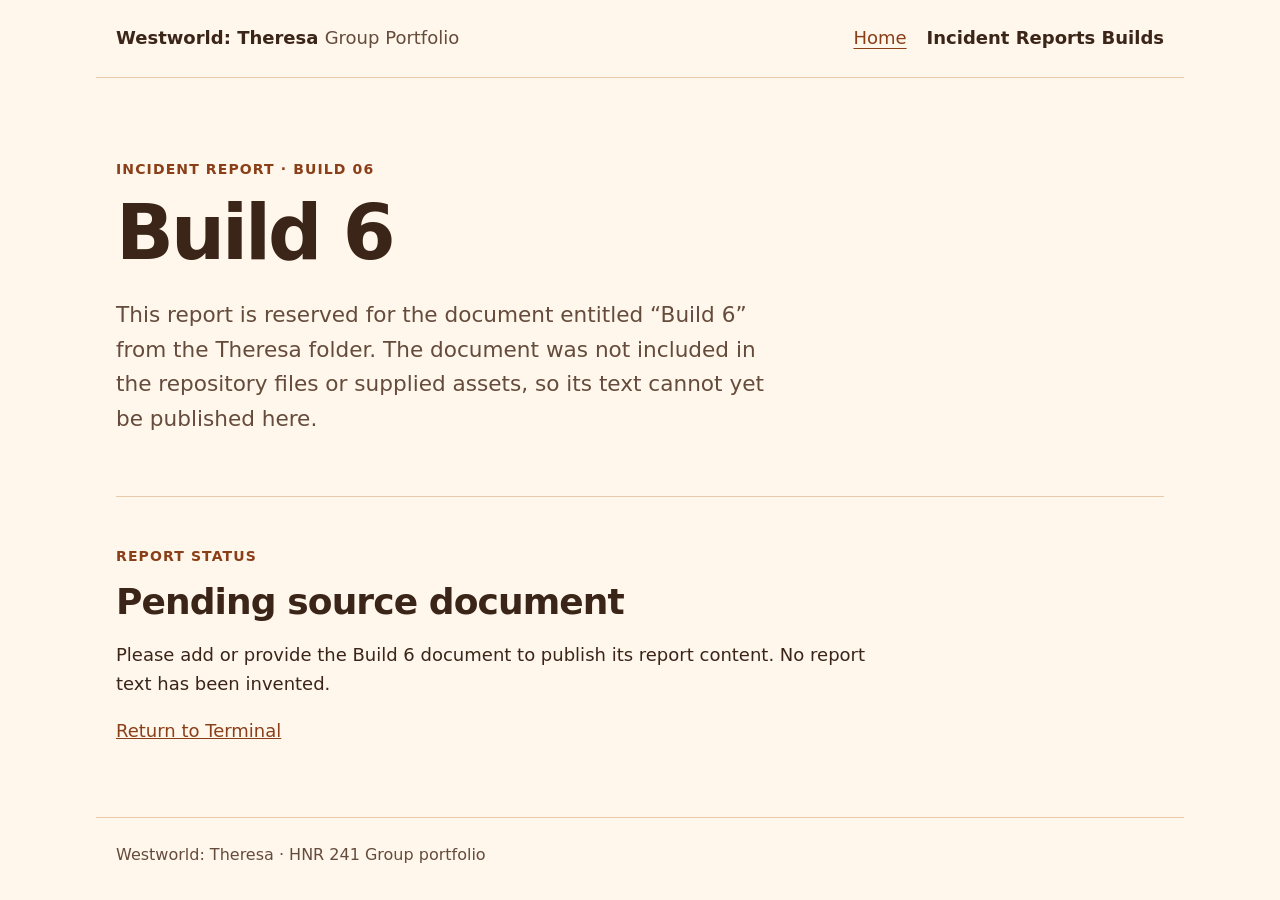
==== reports.html @ de33dd86 "Agent: create reports.html" ====
<!DOCTYPE html>
<html lang="en">
<head>
  <meta charset="utf-8">
  <meta name="viewport" content="width=device-width, initial-scale=1">
  <title>Incident Reports: Build 6 | Westworld: Theresa</title>
  <link rel="stylesheet" href="styles.css">
</head>
<body>
  <a class="skip-link" href="#main">Skip to main content</a>

  <header class="site-header">
    <p class="site-title"><a href="index.html">Westworld: Theresa <span>Group Portfolio</span></a></p>
    <nav aria-label="Main">
      <ul>
        <li><a href="index.html">Home</a></li>
        <li><a href="reports.html" aria-current="page">Incident Reports <span>Builds</span></a></li>
      </ul>
    </nav>
  </header>

  <main id="main">
    <section class="hero" aria-labelledby="page-title">
      <p class="eyebrow">Incident Report <span aria-hidden="true">·</span> Build 06</p>
      <h1 id="page-title">Build 6</h1>
      <p class="hero-intro">This report is reserved for the document entitled “Build 6” from the Theresa folder. The document was not included in the repository files or supplied assets, so its text cannot yet be published here.</p>
    </section>

    <section class="content-section" aria-labelledby="status-title">
      <p class="eyebrow">Report status</p>
      <h2 id="status-title">Pending source document</h2>
      <p>Please add or provide the Build 6 document to publish its report content. No report text has been invented.</p>
      <p><a href="index.html">Return to Terminal</a></p>
    </section>
  </main>

  <footer class="site-footer">
    <p>Westworld: Theresa <span aria-hidden="true">·</span> HNR 241 Group portfolio</p>
  </footer>
</body>
</html>
---- styles.css ----
:root {
  --text: #3b2418;
  --muted: #654b3c;
  --background: #fff7eb;
  --accent: #8a3f19;
  --border: #e8c9a8;
  --surface: #f7e5cf;
  --max-width: 68rem;
}

*,
*::before,
*::after {
  box-sizing: border-box;
}

body {
  margin: 0;
  font-family: system-ui, -apple-system, "Segoe UI", Roboto, sans-serif;
  font-size: 1.125rem;
  line-height: 1.6;
  color: var(--text);
  background: var(--background);
}

.site-header,
main,
.site-footer {
  max-width: var(--max-width);
  margin: 0 auto;
  padding: 1.5rem 1.25rem;
}

.site-header {
  display: flex;
  flex-wrap: wrap;
  align-items: baseline;
  justify-content: space-between;
  gap: 1rem;
  border-bottom: 1px solid var(--border);
}

.site-title {
  margin: 0;
  font-weight: 700;
}

.site-title a {
  color: inherit;
  text-decoration: none;
}

nav ul {
  display: flex;
  flex-wrap: wrap;
  gap: 1.25rem;
  margin: 0;
  padding: 0;
  list-style: none;
}

a {
  color: var(--accent);
}

a:focus-visible {
  outline: 3px solid var(--accent);
  outline-offset: 2px;
}

h1 {
  font-size: 2.25rem;
  line-height: 1.2;
}

img,
video {
  max-width: 100%;
  height: auto;
}

.site-footer {
  border-top: 1px solid var(--border);
  color: var(--muted);
  font-size: 1rem;
}

.skip-link {
  position: absolute;
  left: -999rem;
}

.skip-link:focus {
  left: 1rem;
  top: 1rem;
  padding: 0.5rem 0.75rem;
  background: var(--background);
}

.site-title span {
  color: var(--muted);
  font-weight: 400;
}

nav a {
  text-decoration-thickness: 0.08em;
  text-underline-offset: 0.2em;
}

nav a[aria-current="page"] {
  color: var(--text);
  font-weight: 700;
  text-decoration: none;
}

.artifact-dropdown {
  position: relative;
}

.artifact-dropdown > summary {
  cursor: pointer;
  color: var(--accent);
  font-weight: 700;
  text-decoration: underline;
  text-decoration-thickness: 0.08em;
  text-underline-offset: 0.2em;
}

.artifact-dropdown > summary:focus-visible {
  outline: 3px solid var(--accent);
  outline-offset: 3px;
}

nav ul.artifact-menu {
  display: none;
  position: absolute;
  z-index: 1;
  top: 100%;
  left: 0;
  min-width: 12rem;
  margin: 0;
  padding: 0.5rem;
  border: 1px solid var(--border);
  border-radius: 0.25rem;
  background: var(--background);
  box-shadow: 0 0.25rem 0.75rem rgb(59 36 24 / 18%);
}

.artifact-dropdown[open] > .artifact-menu {
  display: block;
}

.artifact-menu a {
  display: block;
  padding: 0.35rem 0.5rem;
}

.hero {
  padding: 3.5rem 0 3.75rem;
  border-bottom: 1px solid var(--border);
}

.cover-image {
  display: block;
  width: 100%;
  height: auto;
  margin: 1.5rem 0;
}

.eyebrow {
  margin: 0 0 0.75rem;
  color: var(--accent);
  font-size: 0.875rem;
  font-weight: 700;
  letter-spacing: 0.08em;
  text-transform: uppercase;
}

.hero h1 {
  max-width: 15ch;
  margin: 0;
  font-size: clamp(2.5rem, 6vw, 4.75rem);
  letter-spacing: -0.04em;
  line-height: 1.08;
}

.hero-intro {
  max-width: 42rem;
  margin: 1.5rem 0 0;
  color: var(--muted);
  font-size: clamp(1.125rem, 2vw, 1.35rem);
}

.hero-actions {
  display: flex;
  flex-wrap: wrap;
  align-items: center;
  gap: 1.25rem;
  margin-top: 1.75rem;
}

.button {
  display: inline-block;
  padding: 0.7rem 1rem;
  border: 2px solid var(--accent);
  border-radius: 0.25rem;
  background: var(--accent);
  color: #fff;
  font-weight: 700;
  text-decoration: none;
}

.button:hover {
  background: #6b2e12;
  border-color: #6b2e12;
}

.button:focus-visible,
.text-link:focus-visible {
  outline: 3px solid var(--text);
  outline-offset: 3px;
}

.text-link {
  font-weight: 700;
  text-underline-offset: 0.2em;
}

.content-section,
.work-section {
  max-width: 48rem;
  padding: 3rem 0;
}

.content-section h2,
.work-section h2 {
  margin: 0 0 0.75rem;
  font-size: clamp(1.75rem, 3vw, 2.25rem);
  letter-spacing: -0.025em;
  line-height: 1.2;
}

.content-section > p:last-child,
.work-section > p:not(.eyebrow) {
  max-width: 44rem;
  margin: 0;
  color: var(--muted);
}

.work-section {
  max-width: none;
  padding: 2rem clamp(1.25rem, 5vw, 3rem);
  border: 1px solid var(--border);
  border-radius: 0.5rem;
  background: var(--surface);
}

.work-note {
  margin-top: 1.5rem;
  padding-top: 1rem;
  border-top: 1px solid var(--border);
  color: var(--text);
  font-size: 1rem;
  font-weight: 600;
}

.site-footer p {
  margin: 0;
}

@media (max-width: 36rem) {
  .site-header {
    align-items: flex-start;
    flex-direction: column;
  }

  .hero {
    padding: 2.75rem 0 3rem;
  }

  .content-section {
    padding: 2.5rem 0;
  }

  nav ul.artifact-menu {
    left: auto;
    right: 0;
  }
}
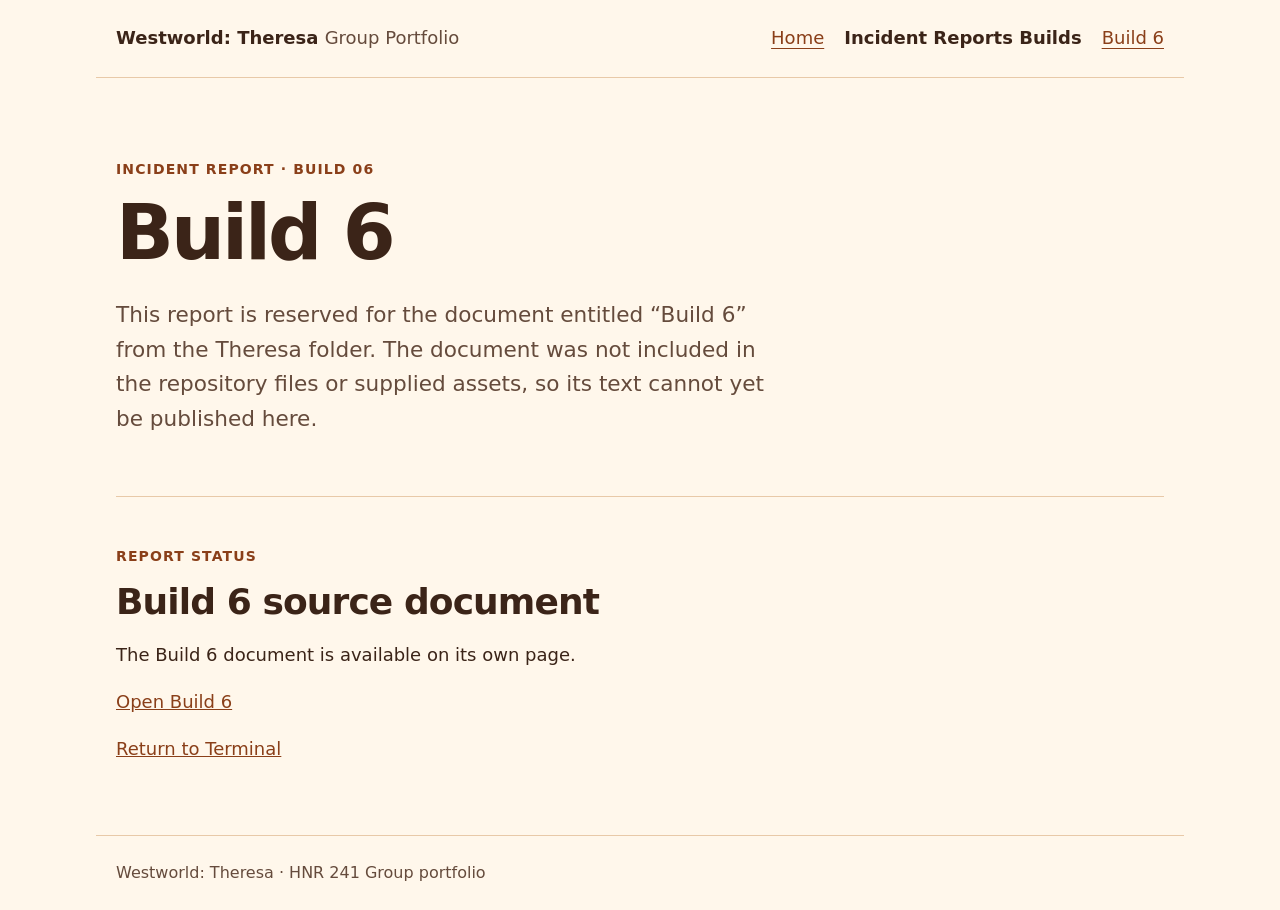
==== commit 3138759d: "Agent: update reports.html" ====
--- a/reports.html
+++ b/reports.html
@@ -15,6 +15,7 @@
       <ul>
         <li><a href="index.html">Home</a></li>
         <li><a href="reports.html" aria-current="page">Incident Reports <span>Builds</span></a></li>
+        <li><a href="build-6.html">Build 6</a></li>
       </ul>
     </nav>
   </header>
@@ -28,8 +29,9 @@
 
     <section class="content-section" aria-labelledby="status-title">
       <p class="eyebrow">Report status</p>
-      <h2 id="status-title">Pending source document</h2>
-      <p>Please add or provide the Build 6 document to publish its report content. No report text has been invented.</p>
+      <h2 id="status-title">Build 6 source document</h2>
+      <p>The Build 6 document is available on its own page.</p>
+      <p><a href="build-6.html">Open Build 6</a></p>
       <p><a href="index.html">Return to Terminal</a></p>
     </section>
   </main>
